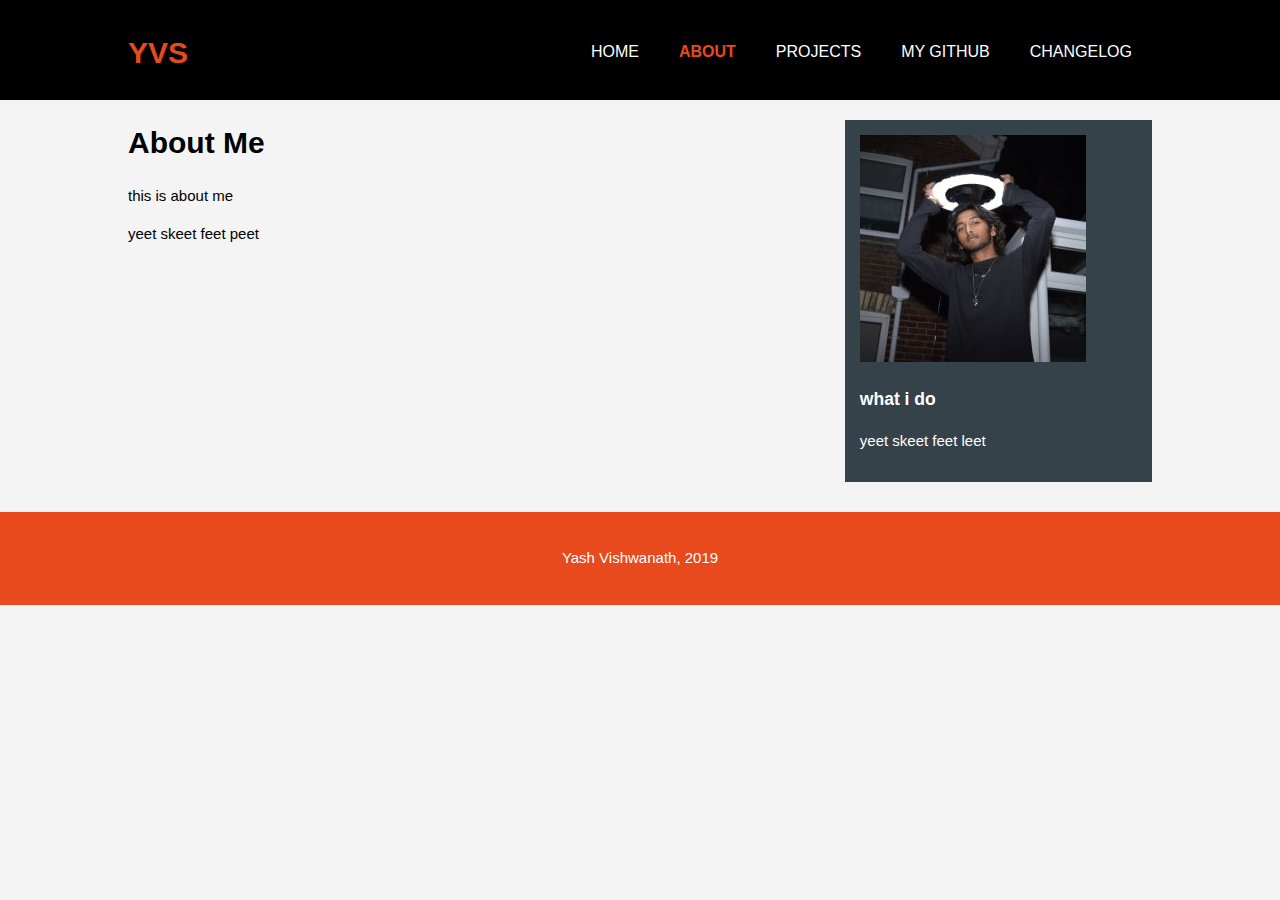
==== about.html @ c06d5af9 "Add files via upload" ====
<!DOCTYPE html>
<html lang="en" dir="ltr">
  <head>
    <meta charset="utf-8">
    <meta name="viewport" content="width=device-width">
    <meta name="description" content="Yash Vishwanath Portfolio">
    <meta name="keywords" content="portfolio, programmer, games software engineer">
    <meta name="author" content="Yash Vishwanath">
    <title>Yash Vishwanath | About</title>
    <link rel="stylesheet" href="./css/style.css"
  </head>
  <body>

    <header>
      <div class="container">
        <div id="branding">
          <h1><span class ="highlight">YVS</span></h1>
        </div>
        <nav>
          <u1>
            <li><a href="index.html">Home</a></li>
            <li class="current"><a href="about.html">About</a></li>
            <li><a href="projects.html">Projects</a></li>
            <li><a href="https://github.com/Phinion">My Github</a></li>
            <li><a href="changelog.html">Changelog</a></li>
          </u1>
        </nav>
      </div>
    </header>

    <section id="main">
      <div class="container">
        <article id="main-col">
          <h1 class="page-title">About Me</h1>
          <p>
            this is about me
          </p>
          <p>
            yeet skeet feet peet
          </p>
        </article>
        <aside id="sidebar">
          <div class="dark">
          <img src="./img/meyee.jpg">
          <h3>what i do</h3>
          <p>yeet skeet feet leet</p>
          </div>
        </aside>
      </div>
    </section>

    <footer>
      <p>Yash Vishwanath, 2019</p>
    </footer>

  </body>
</html>
---- css/style.css ----
body{
  font: 15px/1.5 Ariel, Helvetica, sans-serif;
  padding:0;
  margin:0;
  background-color: #f4f4f4
}

/* Global */
.container{
  width:80%;
  margin:auto;
  overflow:hidden;
}

ul{
  margin:0;
  padding: 0;
}

.dark{
  padding: 15px;
  background: #35424a;
  color: #ffffff;
  margin-top: 10px;
  margin-bottom: 10px;
}

/* Header */
header{
  background:#000000;
  color:#ffffff;
  padding-top: 30px;
  min-height: 70px;
  /*border-bottom: #e8491d 3px solid;*/
}

header a{
  color:#ffffff;
  text-decoration: none;
  text-transform: uppercase;
  font-size: 16px;
}

header li{
  float:left;
  display: inline;
  padding: 0 20px 0 20px;
}

header #branding{
  float: left;
}

header #branding h1{
  margin:0;
}

header nav{
  float:right;
  margin-top: 10px;
}

header .highlight, header .current a{
  color: #e8491d;
  font-weight: bold;
}

header a:hover{
  color: #cccccc;
  font-weight: bold;
}

/* Showcase */
#showcase {
  min-height: 800px;
  background: url('../img/me.jpg') no-repeat;
  background-size:contain;
  background-position:top;
  background-color: #000000;
  text-align: center;
  color: #e8491d;
  box-sizing:content-box;
}

#showcase h1{
  margin-top:100px;
  font-size: 55px;
  margin-bottom: 10px;
}

#showcase p {
  font-size: 20px;
}

/* Boxes */
#boxes{
  margin-top:20px;
}

#boxes .box{
  float:left;
  text-align: center;
  width:30%;
  padding:10px;
}

#boxes .box img{
  width:90px;
}

/* Sidebar */

aside#sidebar{
  float: right;
  width: 30%;
  margin-top: 10px;
}

/* main-col */
article#main-col{
  float: left;
  width: 65%;
}

/* projects */

ul#projects li{
  list-style: none;
  padding: 20px;
  border: #cccccc solid 1px;
  margin-bottom: 5px;
  background:#e6e6e6;
}

footer{
  padding: 20px;
  margin-top: 20px;
  color: #ffffff;
  background-color: #e8491d;
  text-align: center;
}


/* media queries */
 @media(max-width:768px){
  header #branding,
  header nav,
  header nav li,
  #boxes .box,
  article#main-col,
  aside#sidebar{
    float:none;
    text-align: center;
    width:100%;
  }

  header{
    padding-bottom: 20px;
  }

  #showcase h1{
    margin-top: 40px;
  }
}
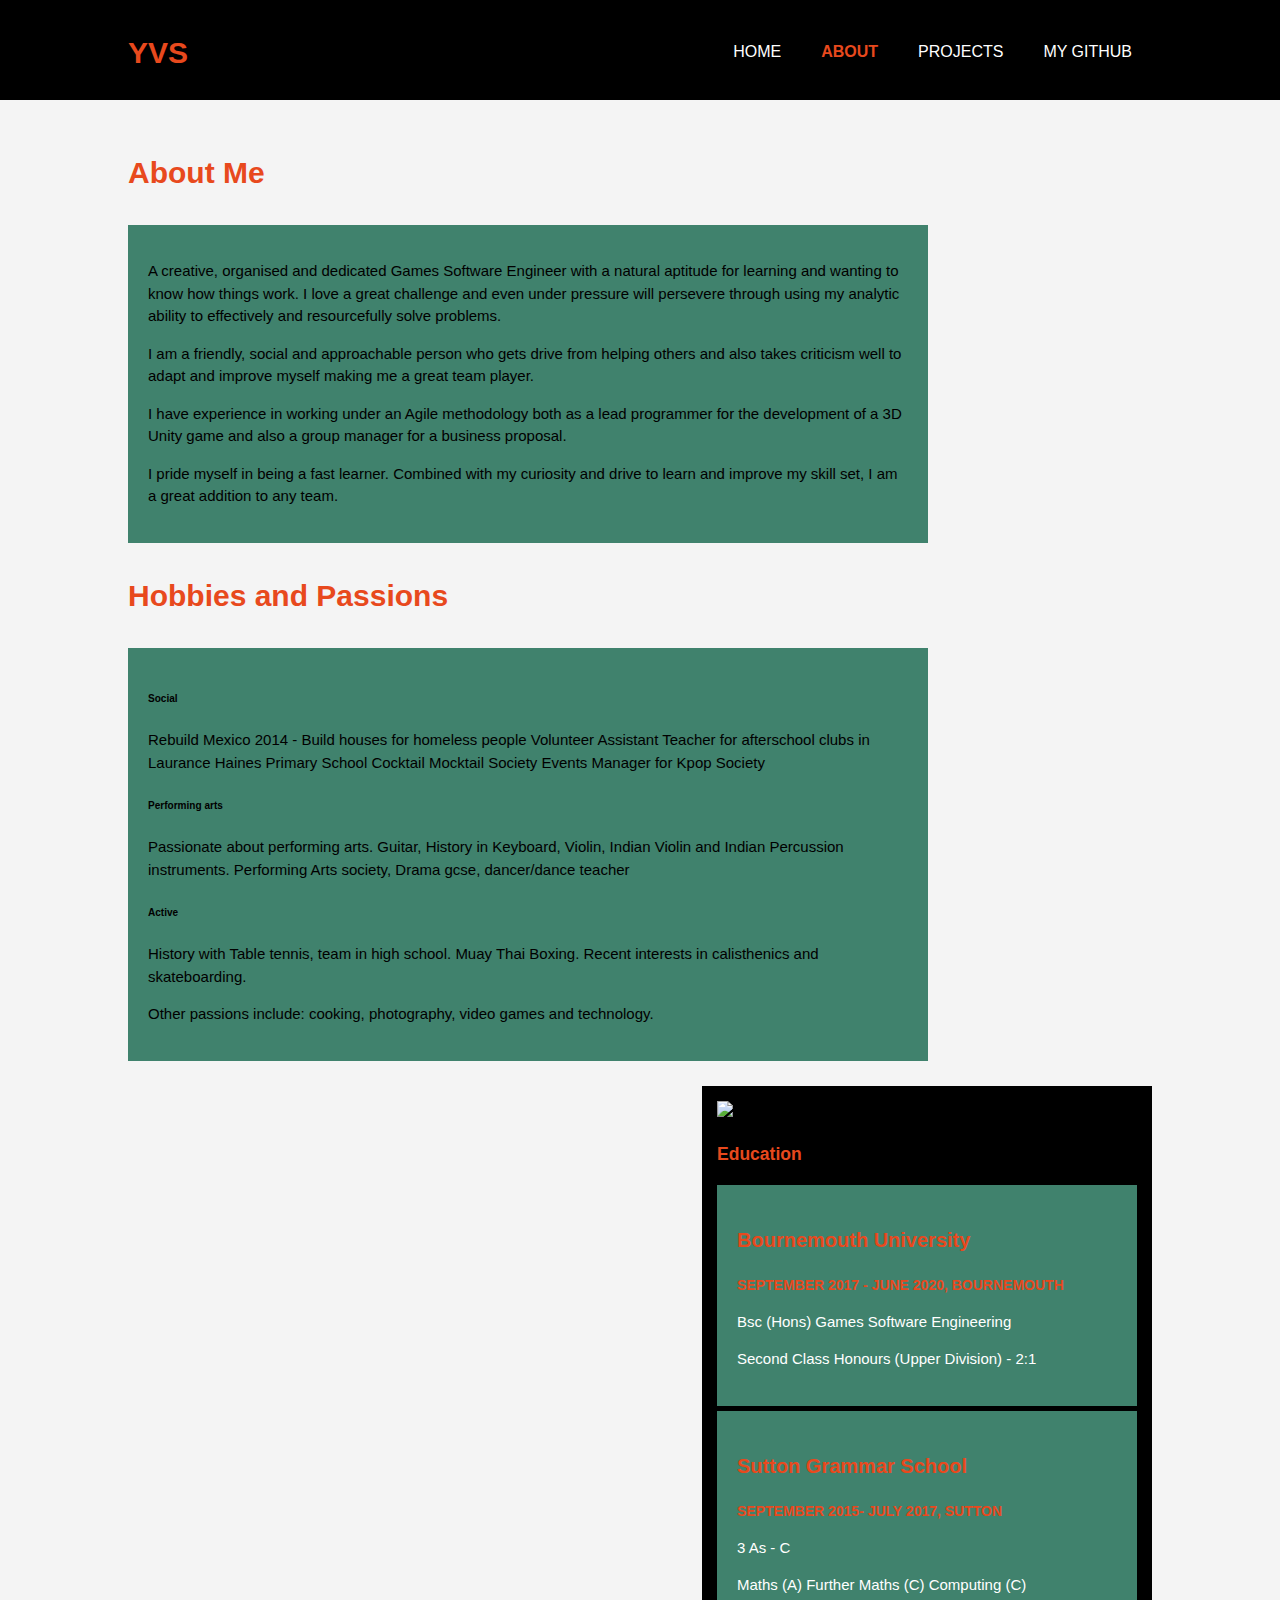
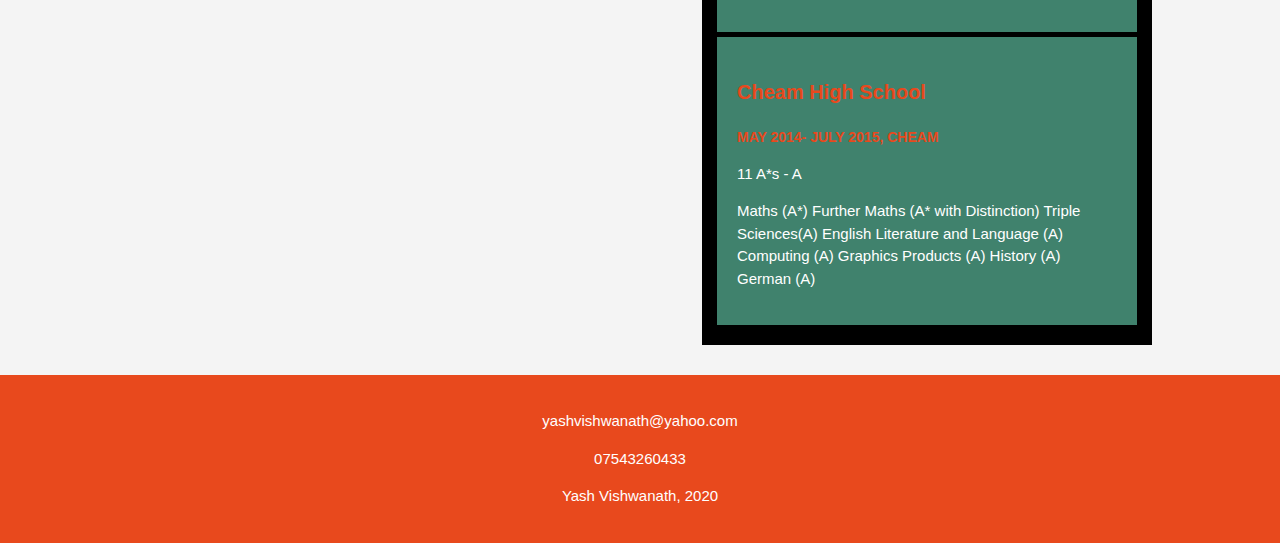
==== commit 36cc5e61: "Next Chapter" ====
--- a/about.html
+++ b/about.html
@@ -22,7 +22,6 @@
             <li class="current"><a href="about.html">About</a></li>
             <li><a href="projects.html">Projects</a></li>
             <li><a href="https://github.com/Phinion">My Github</a></li>
-            <li><a href="changelog.html">Changelog</a></li>
           </u1>
         </nav>
       </div>
@@ -30,27 +29,78 @@
 
     <section id="main">
       <div class="container">
-        <article id="main-col">
-          <h1 class="page-title">About Me</h1>
-          <p>
-            this is about me
-          </p>
-          <p>
-            yeet skeet feet peet
-          </p>
+
+        <article id="about-me-col">
+
+          <ul id="about">
+            <h3>About Me</h3>
+            <li>
+              <p>A creative, organised and dedicated Games Software Engineer with a natural aptitude for learning and wanting to know how things work. I love a great challenge and even under pressure will persevere through using my analytic ability to effectively and resourcefully solve problems.</p>
+              <p>I am a friendly, social and approachable person who gets drive from helping others and also takes criticism well to adapt and improve myself making me a great team player.</p>
+              <p>I have experience in working under an Agile methodology both as a lead programmer for the development of a 3D Unity game and also a group manager for a business proposal.</p>
+              <p>I pride myself in being a fast learner. Combined with my curiosity and drive to learn and improve my skill set, I am a great addition to any team.</p>
+            </li>
+            <h3>Hobbies and Passions</h3>
+            <li>
+              <h6>Social</h6>
+              <p>Rebuild Mexico 2014 - Build houses for homeless people
+Volunteer Assistant Teacher for afterschool clubs in Laurance Haines Primary School
+Cocktail Mocktail Society
+Events Manager for Kpop Society
+</p>
+              <h6>Performing arts</h6>
+              <p>Passionate about performing arts. Guitar, History in Keyboard, Violin, Indian Violin and Indian Percussion instruments. Performing Arts society, Drama gcse, dancer/dance teacher</p>
+              <h6>Active</h6>
+              <p>History with Table tennis, team in high school. Muay Thai Boxing.  Recent interests in calisthenics and skateboarding.</p>
+              <p>Other passions include: cooking, photography, video games and technology.</p>
+            </li>
+
+          </ul>
+
         </article>
-        <aside id="sidebar">
+
+        <aside id="about-sidebar">
           <div class="dark">
-          <img src="./img/meyee.jpg">
-          <h3>what i do</h3>
-          <p>yeet skeet feet leet</p>
+          <img src="./img/me oof.jpg">
+
+
+
+          <h3>Education</h3>
+
+          <ul id="education">
+            <li>
+              <h3>Bournemouth University</h3>
+              <h6>SEPTEMBER 2017 - JUNE 2020, BOURNEMOUTH</h6>
+              <p>Bsc (Hons) Games Software Engineering</p>
+              <p>Second Class Honours (Upper Division) - 2:1</p>
+            </li>
+            <li>
+              <h3>Sutton Grammar School</h3>
+              <h6>SEPTEMBER 2015- JULY 2017,  SUTTON</h6>
+              <p>3 As - C</p>
+              <p>Maths (A) Further Maths (C) Computing (C)</p>
+            </li>
+            <li>
+              <h3>Cheam High School</h3>
+              <h6>MAY 2014- JULY 2015,  CHEAM</h6>
+              <p>11 A*s - A</p>
+              <p>Maths (A*) Further Maths (A* with Distinction) Triple Sciences(A)
+English Literature and Language (A) Computing (A) Graphics Products (A) History (A) German (A)
+</p>
+            </li>
+
+          </ul>
+
           </div>
         </aside>
+
       </div>
     </section>
 
     <footer>
-      <p>Yash Vishwanath, 2019</p>
+      <p>yashvishwanath@yahoo.com</p>
+      <p>07543260433</p>
+      <p>Yash Vishwanath, 2020</p>
     </footer>
 
   </body>
--- a/css/style.css
+++ b/css/style.css
@@ -19,7 +19,7 @@
 
 .dark{
   padding: 15px;
-  background: #35424a;
+  background: #000000;
   color: #ffffff;
   margin-top: 10px;
   margin-bottom: 10px;
@@ -73,8 +73,8 @@
 /* Showcase */
 #showcase {
   min-height: 800px;
-  background: url('../img/me.jpg') no-repeat;
-  background-size:contain;
+  background: url('../img/melong.jpg') no-repeat;
+  background-size:cover;
   background-position:top;
   background-color: #000000;
   text-align: center;
@@ -89,7 +89,7 @@
 }
 
 #showcase p {
-  font-size: 20px;
+  font-size: 55px;
 }
 
 /* Boxes */
@@ -108,28 +108,92 @@
   width:90px;
 }
 
-/* Sidebar */
-
-aside#sidebar{
+/* Sidebars */
+
+aside#about-sidebar{
   float: right;
-  width: 30%;
+  width: 450px;
+  margin-top: 10px;
+}
+aside#about-sidebar h3{
+  color:#e8491d;
+}
+aside#about-sidebar img{
+  max-height: 425px;
+  max-width: 425px;
+}
+
+aside#technical-skills-sidebar{
+  float: right;
+  width: 450px;
   margin-top: 10px;
 }
 
 /* main-col */
-article#main-col{
+article#projects-col{
   float: left;
-  width: 65%;
+  width: 800px;
+  margin-top: 20px;
+}
+
+article#about-me-col{
+  float: left;
+  width: 800px;
+  margin-top: 20px;
 }
 
 /* projects */
+
+section#project-contents {
+  display:flex;
+}
 
 ul#projects li{
   list-style: none;
   padding: 20px;
-  border: #cccccc solid 1px;
   margin-bottom: 5px;
-  background:#e6e6e6;
+  background:#40826D;
+}
+ul#projects h3{
+  color:#e8491d;
+  font-size: 30px;
+  width:100%;
+  margin: auto;
+}
+
+ul#projects p{
+  width:400px;
+}
+
+/* education */
+
+ul#education li{
+  list-style: none;
+  padding: 20px;
+  margin-bottom: 5px;
+  background:#40826D;
+}
+ul#education h3{
+  color:#e8491d;
+  font-size: 20px;
+}
+ul#education h6{
+  color:#e8491d;
+  margin: auto;
+  font-size: 14px;
+}
+
+/* about */
+
+ul#about li{
+  list-style: none;
+  padding: 20px;
+  margin-bottom: 5px;
+  background:#40826D;
+}
+ul#about h3{
+  color:#e8491d;
+  font-size: 30px;
 }
 
 footer{
@@ -139,7 +203,6 @@
   background-color: #e8491d;
   text-align: center;
 }
-
 
 /* media queries */
  @media(max-width:768px){
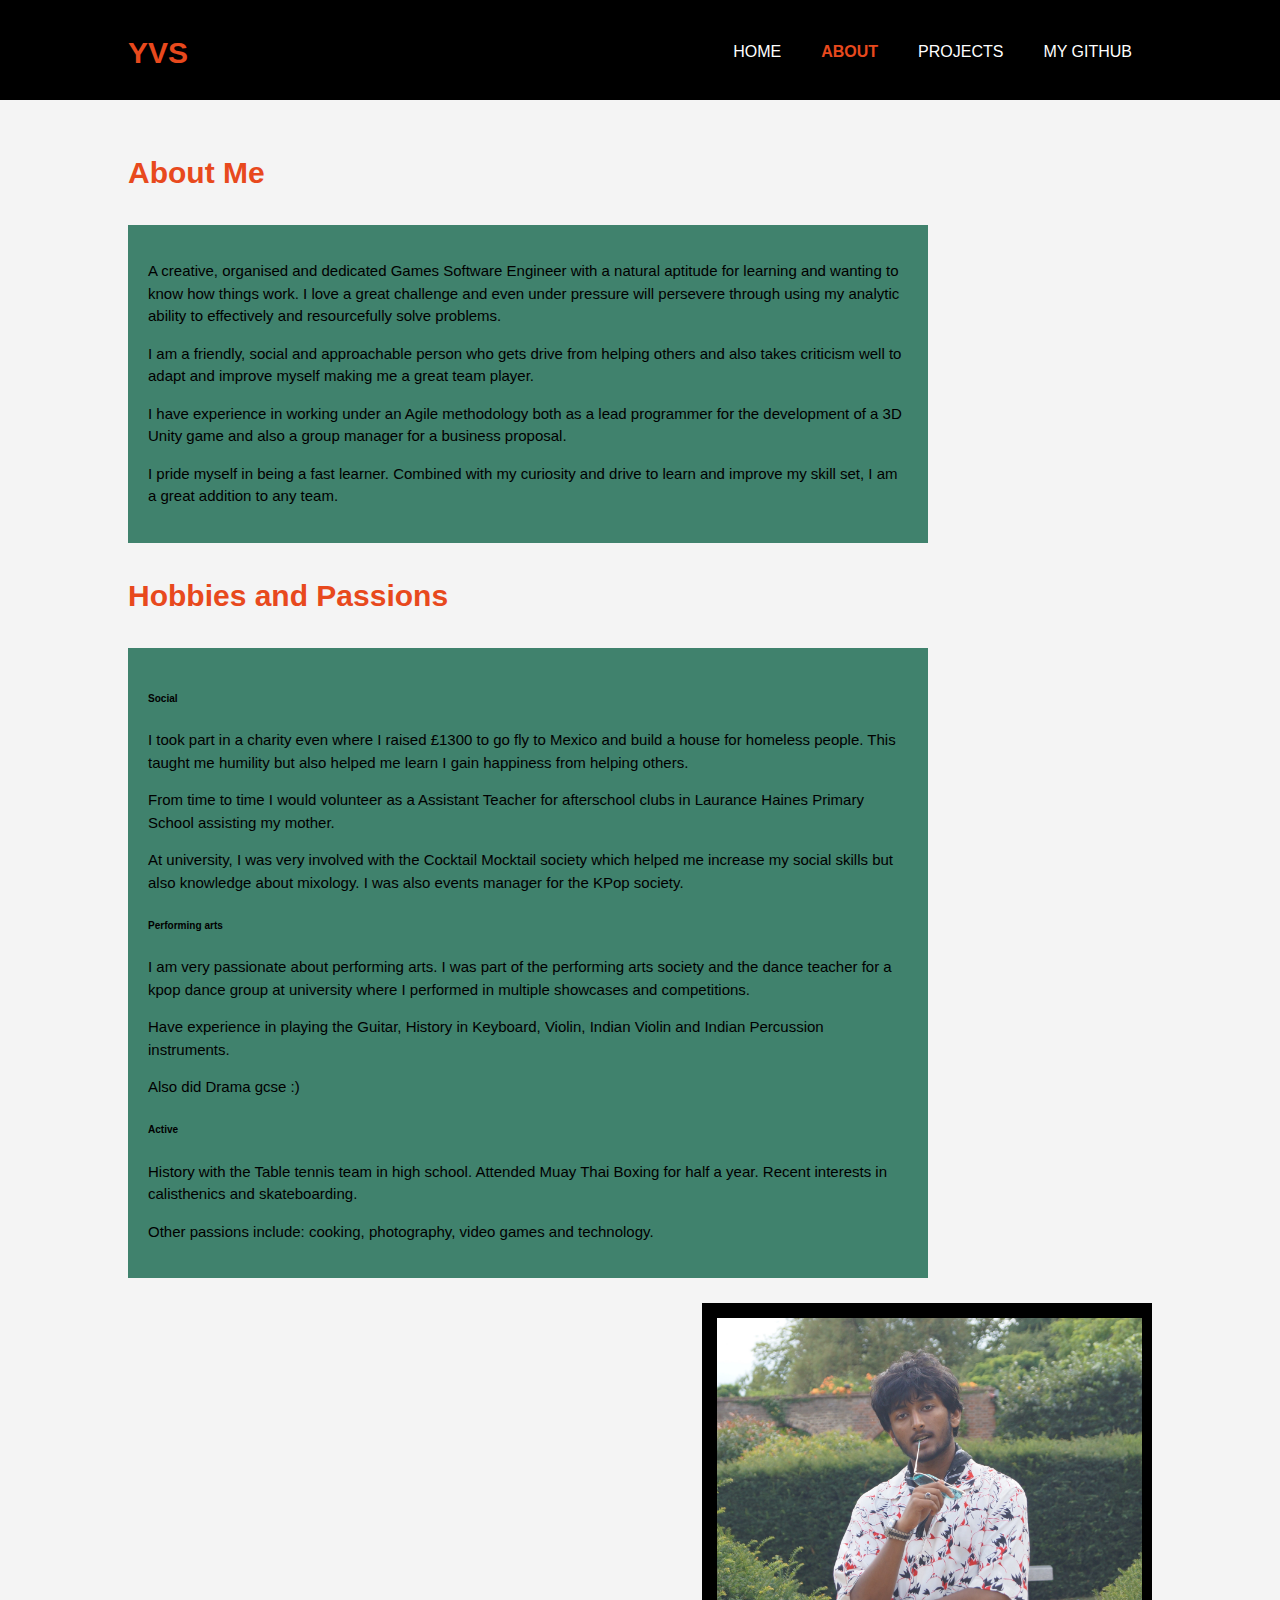
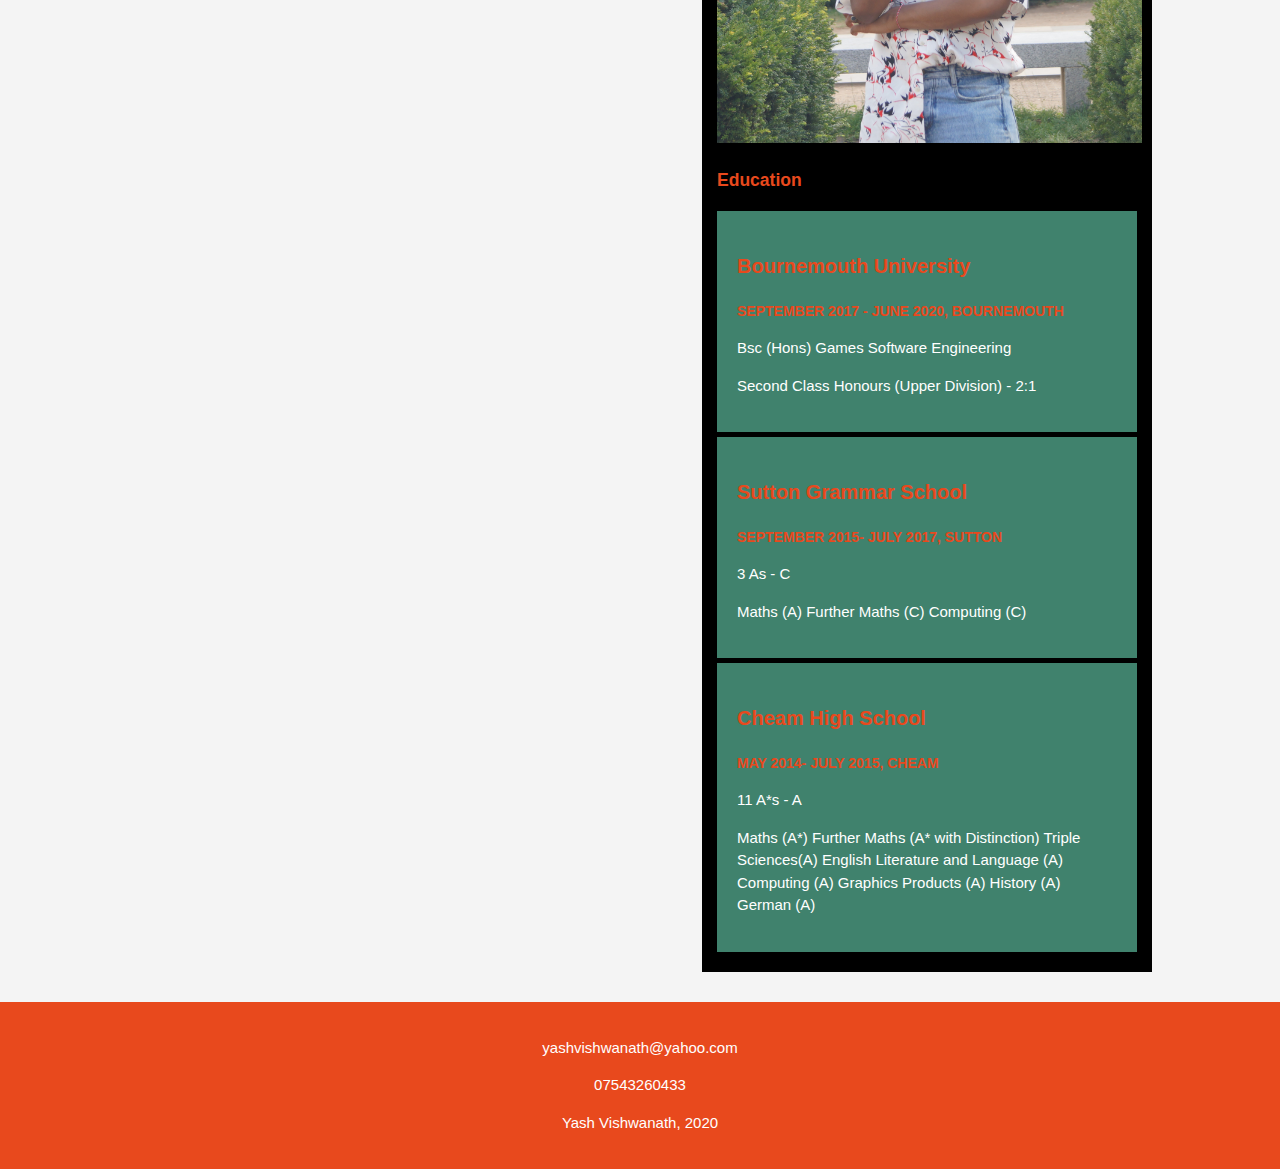
==== commit f6f69cc0: "minor changes to about page" ====
--- a/about.html
+++ b/about.html
@@ -43,15 +43,18 @@
             <h3>Hobbies and Passions</h3>
             <li>
               <h6>Social</h6>
-              <p>Rebuild Mexico 2014 - Build houses for homeless people
-Volunteer Assistant Teacher for afterschool clubs in Laurance Haines Primary School
-Cocktail Mocktail Society
-Events Manager for Kpop Society
-</p>
+              <p></p>
+              <p>I took part in a charity even where I raised £1300 to go fly to Mexico and build a house for homeless people. This taught me humility but also helped me learn I gain happiness from helping others.</p>
+              <p>From time to time I would volunteer as a Assistant Teacher for afterschool clubs in Laurance Haines Primary School assisting my mother.</p>
+              <p>At university, I was very involved with the Cocktail Mocktail society which helped me increase my social skills but also knowledge about mixology. I was also events manager for the KPop society.</p>
+
               <h6>Performing arts</h6>
-              <p>Passionate about performing arts. Guitar, History in Keyboard, Violin, Indian Violin and Indian Percussion instruments. Performing Arts society, Drama gcse, dancer/dance teacher</p>
+              <p>I am very passionate about performing arts. I was part of the performing arts society and the dance teacher for a kpop dance group at university where I performed in multiple showcases and competitions.</p>
+              <p>Have experience in playing the Guitar, History in Keyboard, Violin, Indian Violin and Indian Percussion instruments. </p>
+              <p>Also did Drama gcse :)</p>
+
               <h6>Active</h6>
-              <p>History with Table tennis, team in high school. Muay Thai Boxing.  Recent interests in calisthenics and skateboarding.</p>
+              <p>History with the Table tennis team in high school. Attended Muay Thai Boxing for half a year.  Recent interests in calisthenics and skateboarding.</p>
               <p>Other passions include: cooking, photography, video games and technology.</p>
             </li>
 
@@ -61,7 +64,7 @@
 
         <aside id="about-sidebar">
           <div class="dark">
-          <img src="./img/me oof.jpg">
+          <img src="./img/me.JPG">
 
 
 
--- a/css/style.css
+++ b/css/style.css
@@ -73,7 +73,7 @@
 /* Showcase */
 #showcase {
   min-height: 800px;
-  background: url('../img/melong.jpg') no-repeat;
+  background: url('../img/melong.JPG') no-repeat;
   background-size:cover;
   background-position:top;
   background-color: #000000;
@@ -105,7 +105,7 @@
 }
 
 #boxes .box img{
-  width:90px;
+  width:300px;
 }
 
 /* Sidebars */
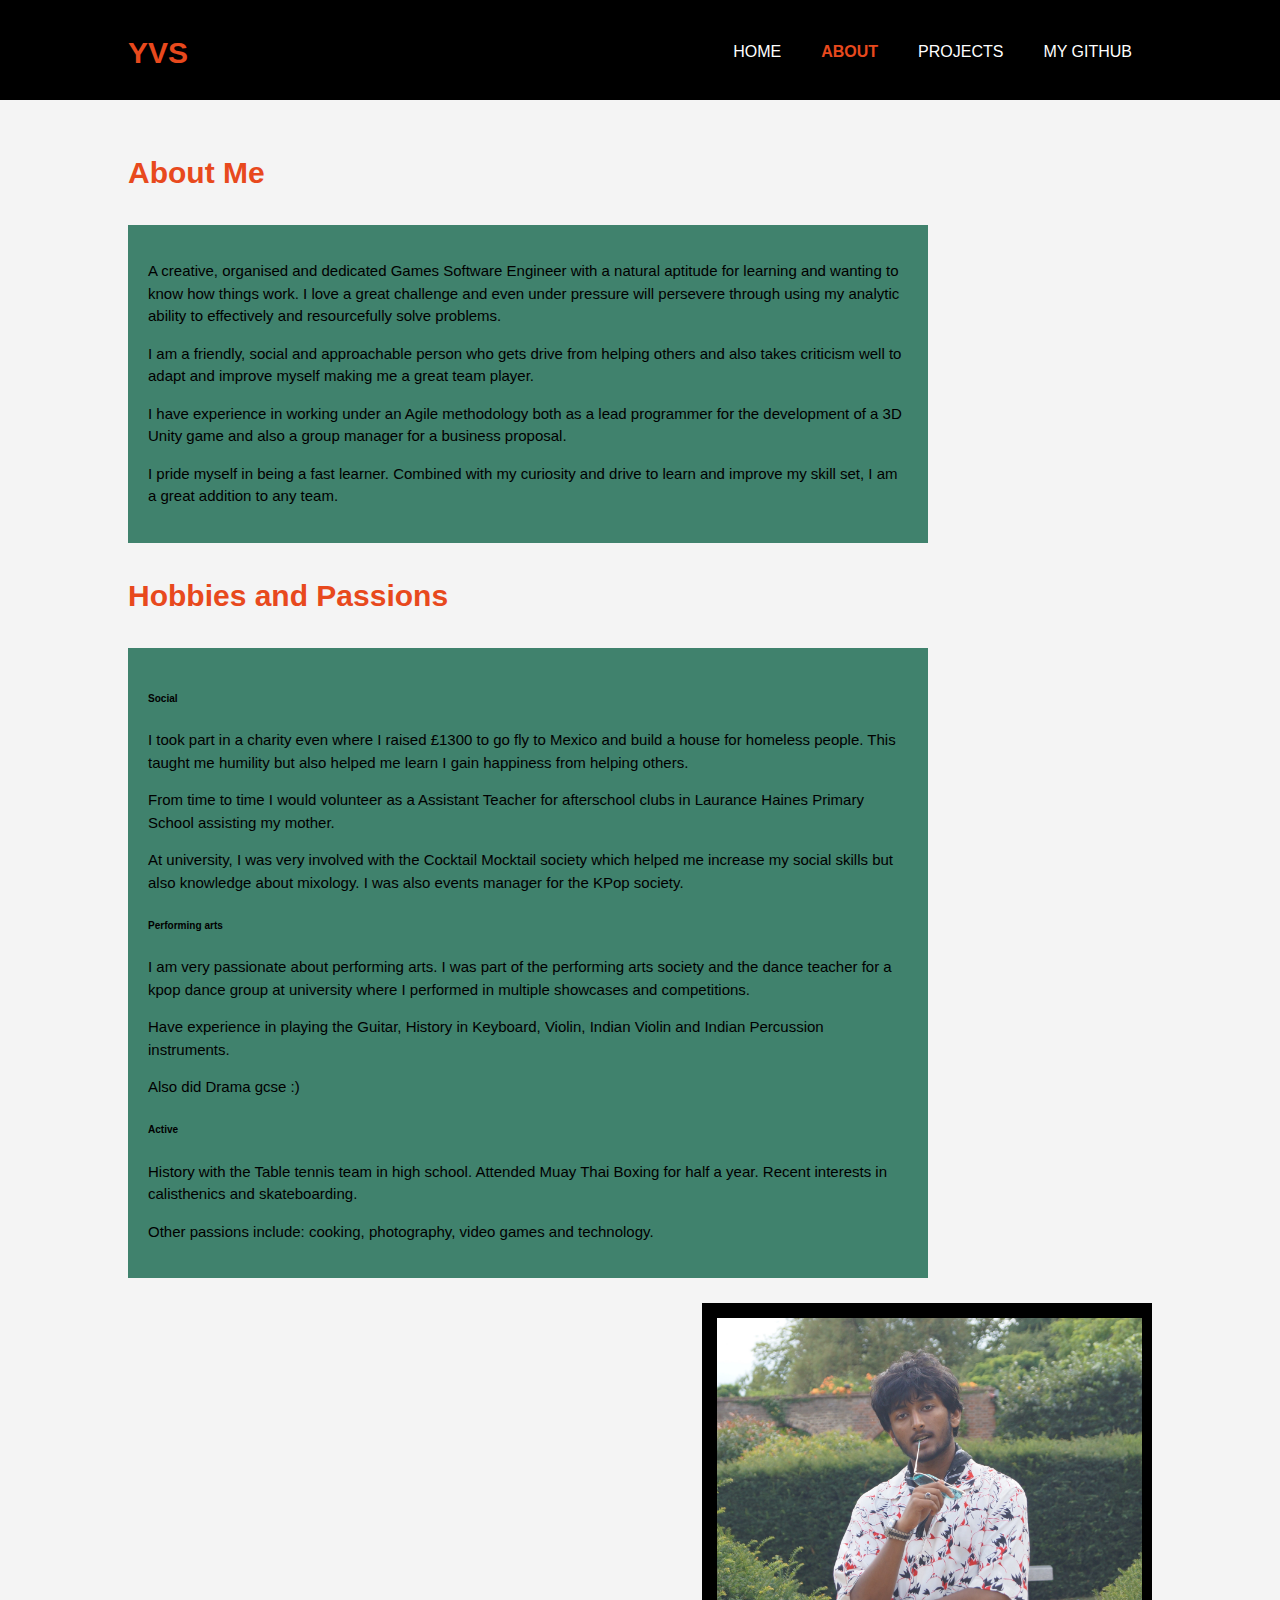
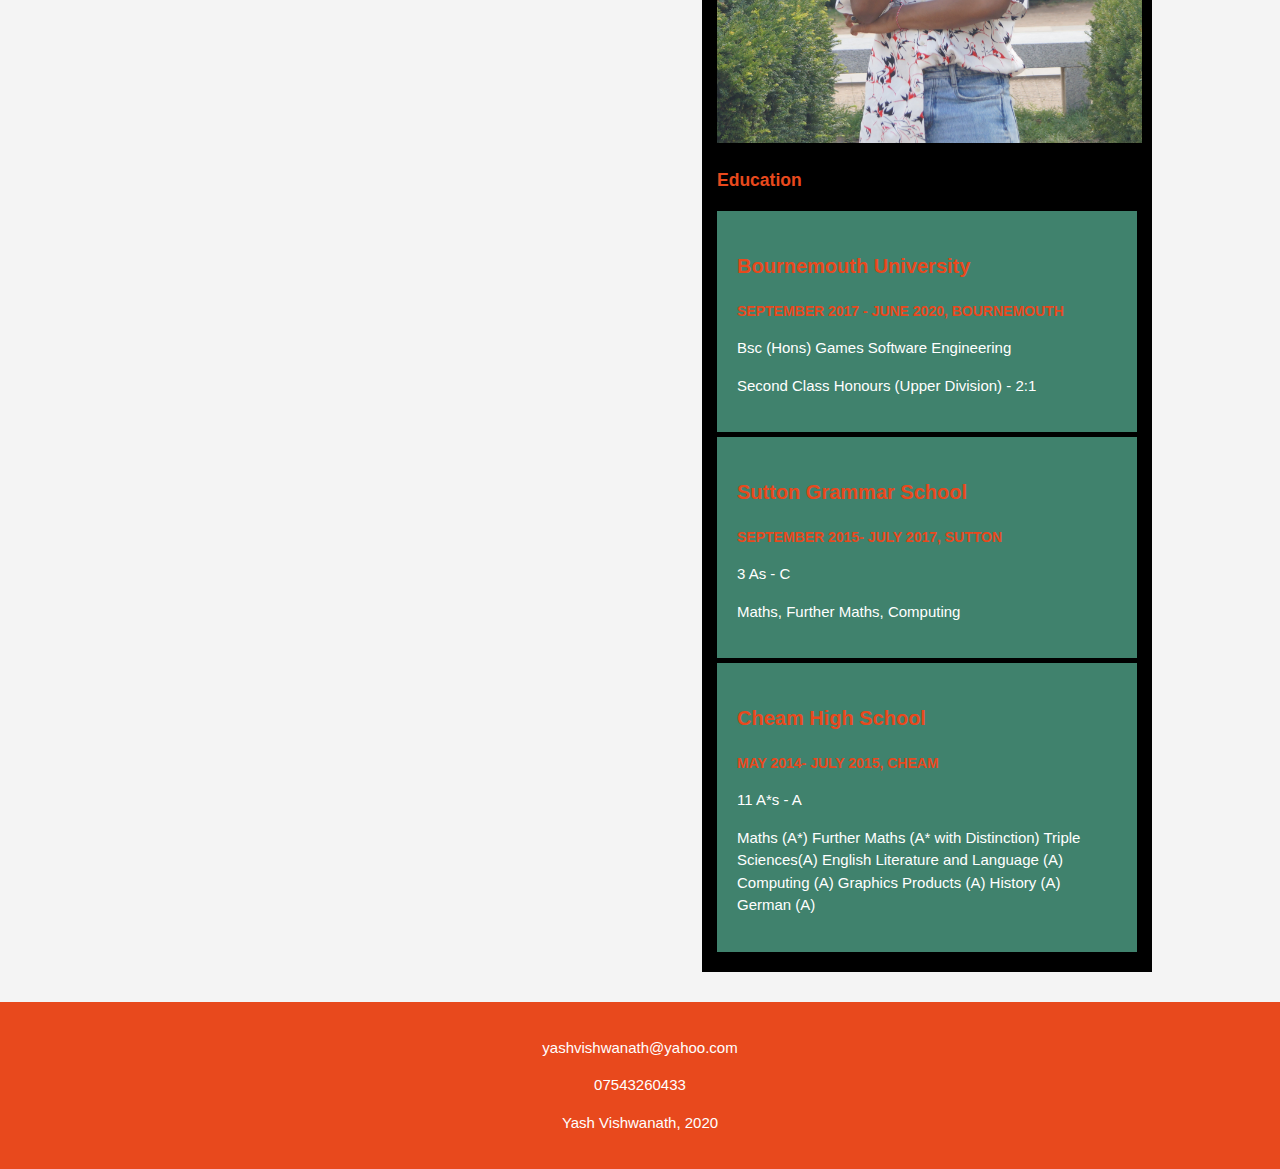
==== commit 95f3a9c1: "updated projects page" ====
--- a/about.html
+++ b/about.html
@@ -81,7 +81,7 @@
               <h3>Sutton Grammar School</h3>
               <h6>SEPTEMBER 2015- JULY 2017,  SUTTON</h6>
               <p>3 As - C</p>
-              <p>Maths (A) Further Maths (C) Computing (C)</p>
+              <p>Maths, Further Maths, Computing</p>
             </li>
             <li>
               <h3>Cheam High School</h3>
--- a/css/style.css
+++ b/css/style.css
@@ -164,7 +164,6 @@
 ul#projects p{
   width:400px;
 }
-
 /* education */
 
 ul#education li{
